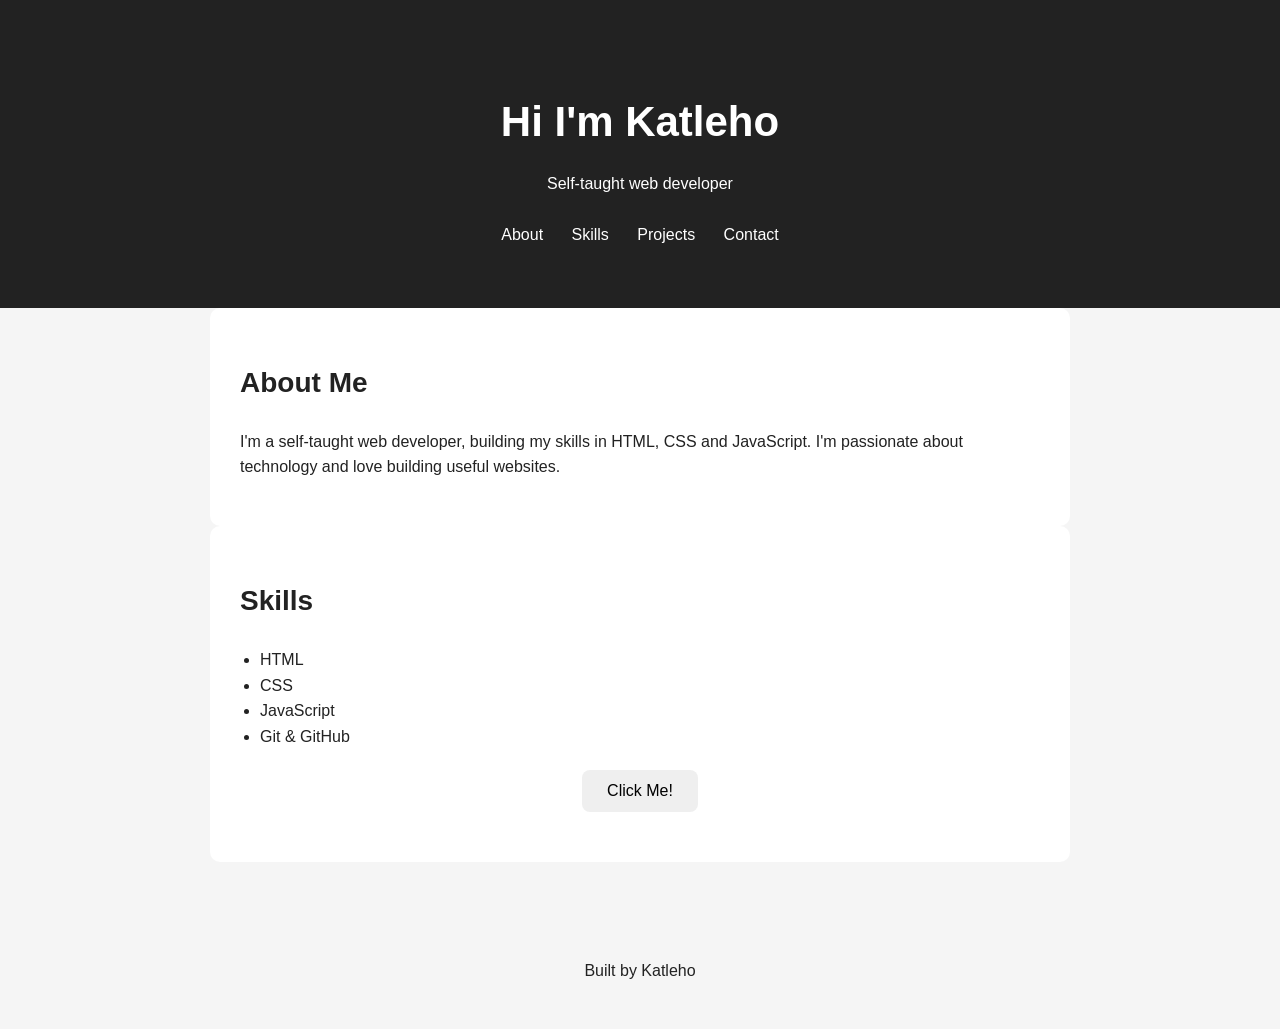
==== index.html @ 0cd313f5 "Fix homepage filename for GitHub Pages" ====
<!DOCTYPE html>
<html lang="en">
<head>
    <meta charset="UTF-8">
    <meta name="viewport" content="width=device-width, initial-scale=1.0">
    <title>My Portfolio</title>
    <link rel="stylesheet" href="style.css">
 </head>
 <body>
    <header>
    <h1>Hi I'm Katleho </h1>
    <p> Self-taught web developer</p>
<nav>
    <a href="#about">About</a>
    <a href="skills">Skills</a>
    <a href="#projects">Projects</a>
    <a href="#contact">Contact</a>
</nav>
    </header>

    <main>

<section id="about">
    <h2>About Me</h2>
    <p>  I'm a self-taught web developer, building my skills in HTML, CSS and JavaScript.
        I'm passionate about technology and love building useful websites.
    </p>
    </section>

    <section id="skills">
    <h2>Skills</h2>
    <ul>
        <li>HTML</li>
        <li>CSS</li>
        <li>JavaScript</li>
        <li>Git & GitHub</li>
        </ul>
         <button id="helloButton">Click Me!</button>
<p id="message"></p>

    </section>

    </main>

<footer>
    <p>Built by Katleho</p>
</footer>

    <script src="script.js"></script>
</body>

 </html>
---- style.css ----
body{
    font-family: Arial, sans-serif;
    margin: 0;
    line-height: 1.6;
    background: #f5f5f5;
    color: #222;
}

header{
    text-align: center;
    padding: 60px 20px;
    background: #222;
    color: white;
}

header h1{
    font-size: 42px;
    margin-bottom: 10px;
}

nav{
    margin-top: 25px;
}

nav a {
    color: white;
    text-decoration: none;
    margin: 0 12px;
}

section {
    padding: 30px;
    max-width: 800px;
    margin: auto;
    background: white;
    border-radius: 10px;
}

h2 {
    font-size: 28px;
}

ul {
    padding-left: 20px;
}

footer {
    text-align: center;
    padding: 30px;
    margin-top: 50px;
}

#helloButton:hover {
    background: pink;
    cursor: pointer;
}

    #helloButton {
    display:block;
    margin: 20px auto;
    padding: 12px 25px;
    font-size: 16px;
    border: none;
    border-radius: 8px;
    cursor: pointer;
    transition: 0.3s ease;
}
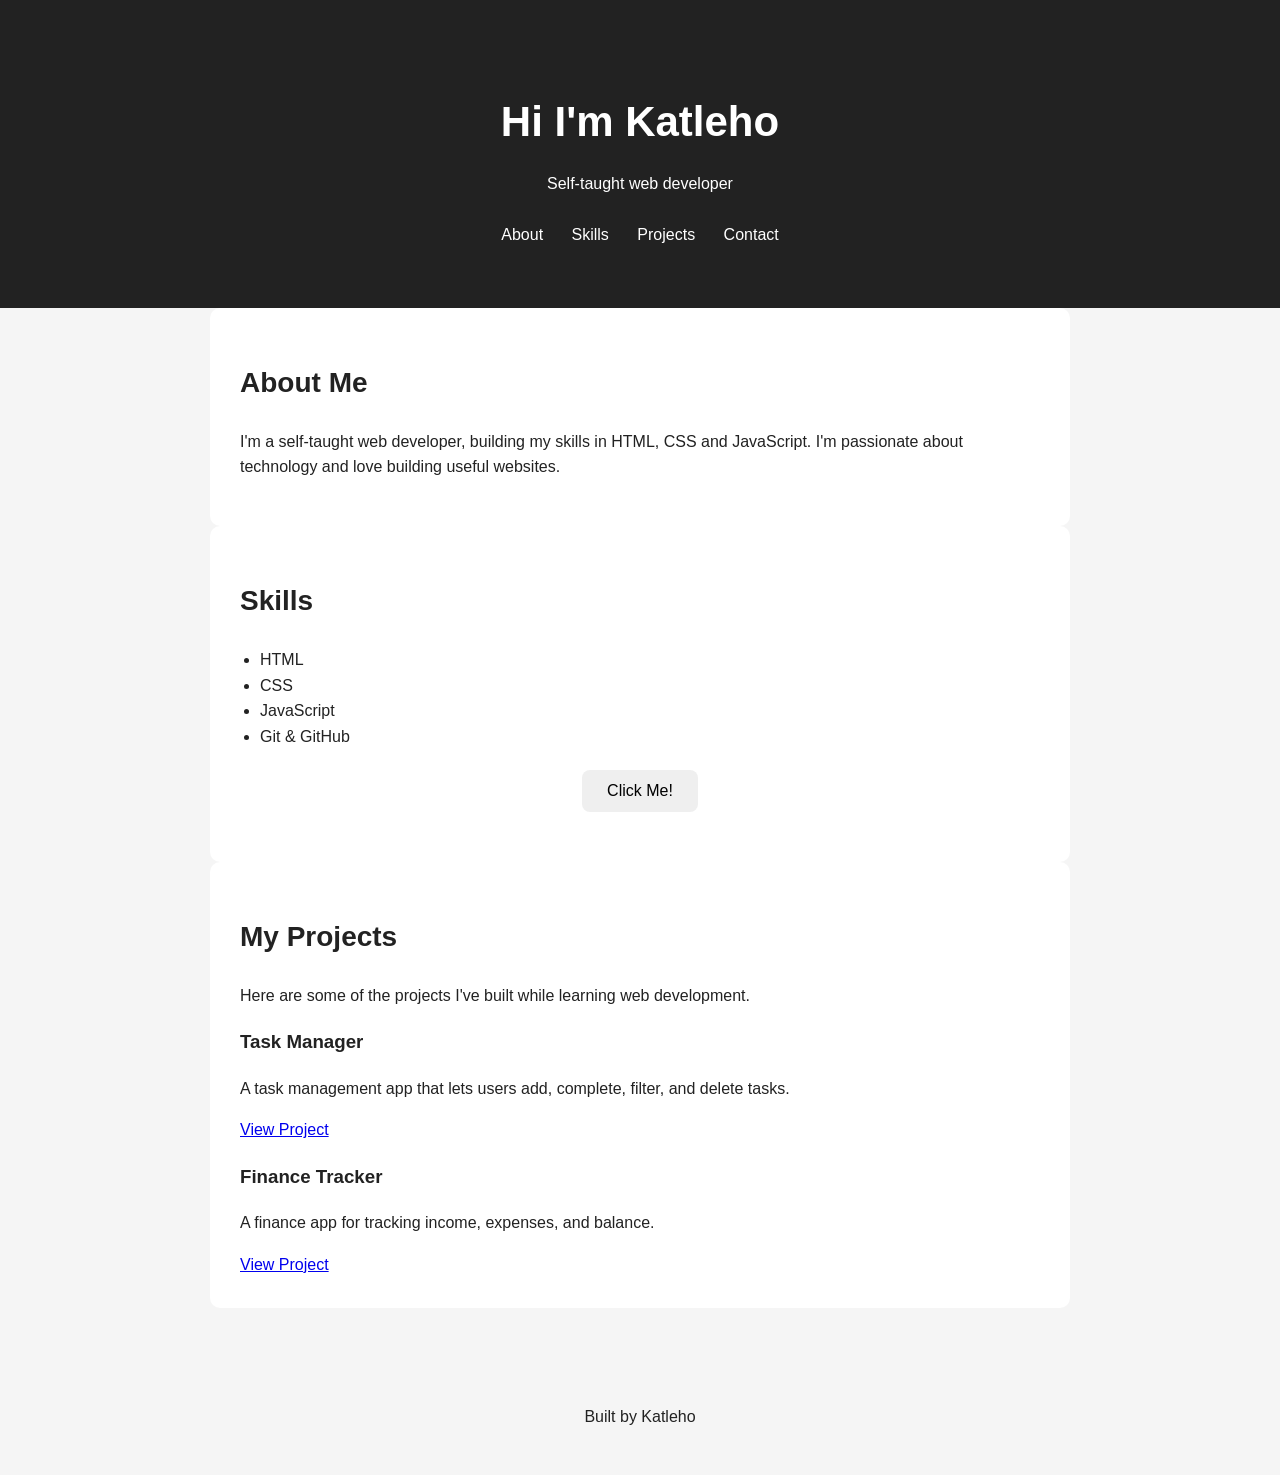
==== commit d955c045: "Add projects section and links" ====
--- a/index.html
+++ b/index.html
@@ -40,6 +40,25 @@
 
     </section>
 
+    
+<section id="projects">
+  <h2>My Projects</h2>
+  <p>Here are some of the projects I've built while learning web development.</p>
+
+  <div class="project-card">
+    <h3>Task Manager</h3>
+    <p>A task management app that lets users add, complete, filter, and delete tasks.</p>
+    <a href="task-manager/index.html">View Project</a>
+  </div>
+
+  <div class="project-card">
+    <h3>Finance Tracker</h3>
+    <p>A finance app for tracking income, expenses, and balance.</p>
+    <a href="finance-tracker/index.html">View Project</a>
+  </div>
+</section>
+
+
     </main>
 
 <footer>
